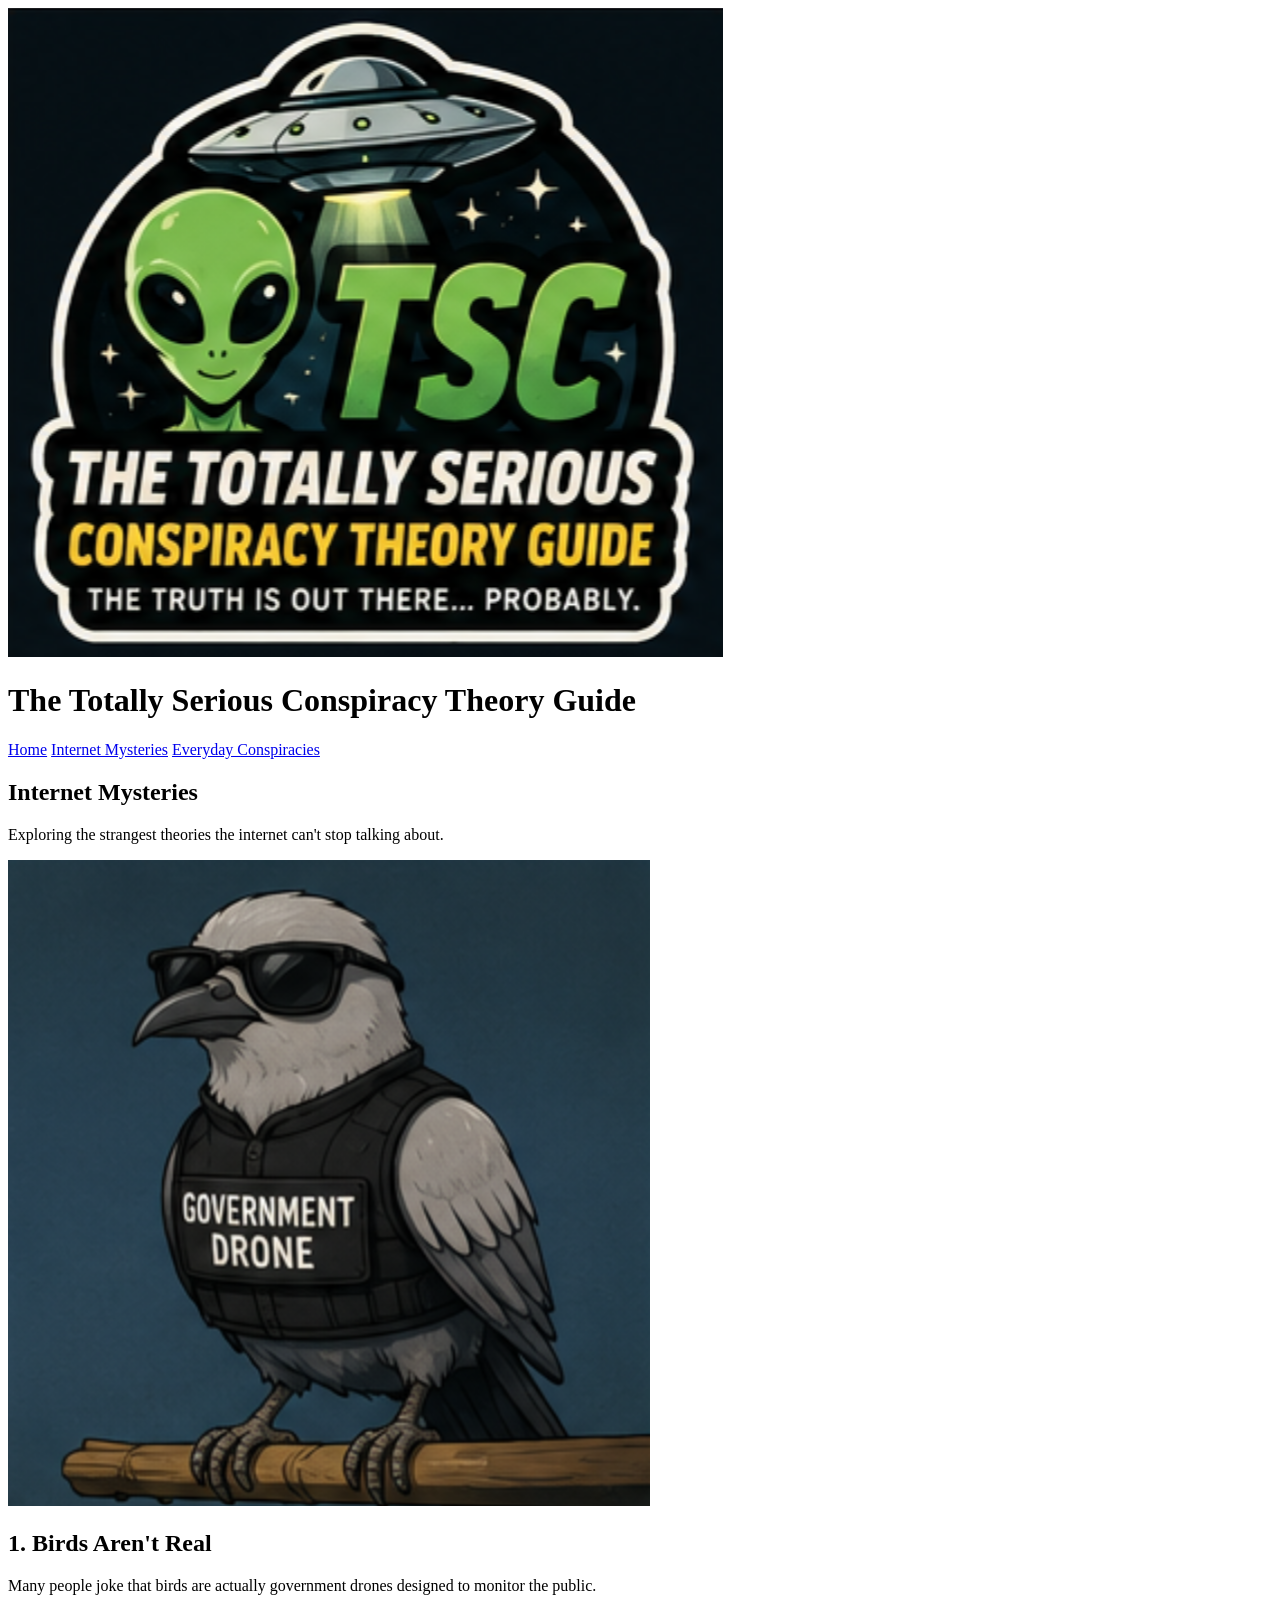
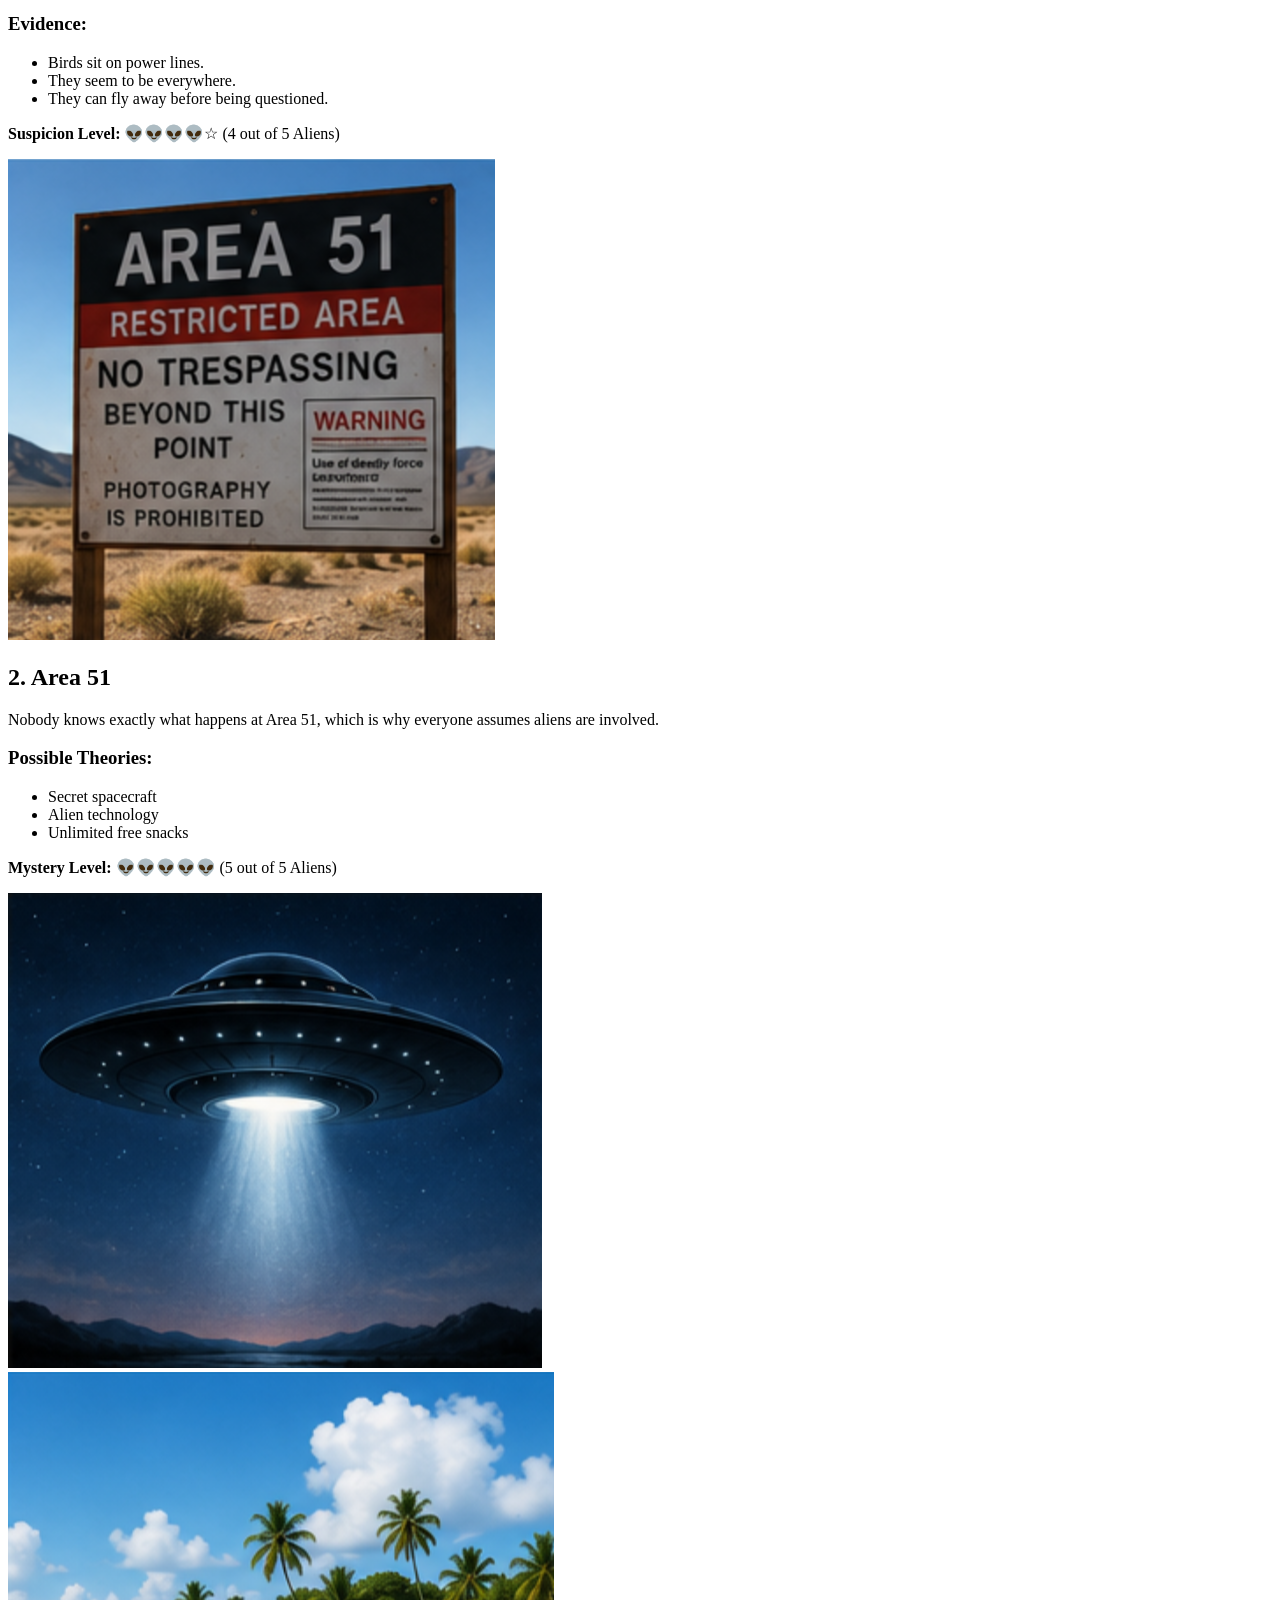
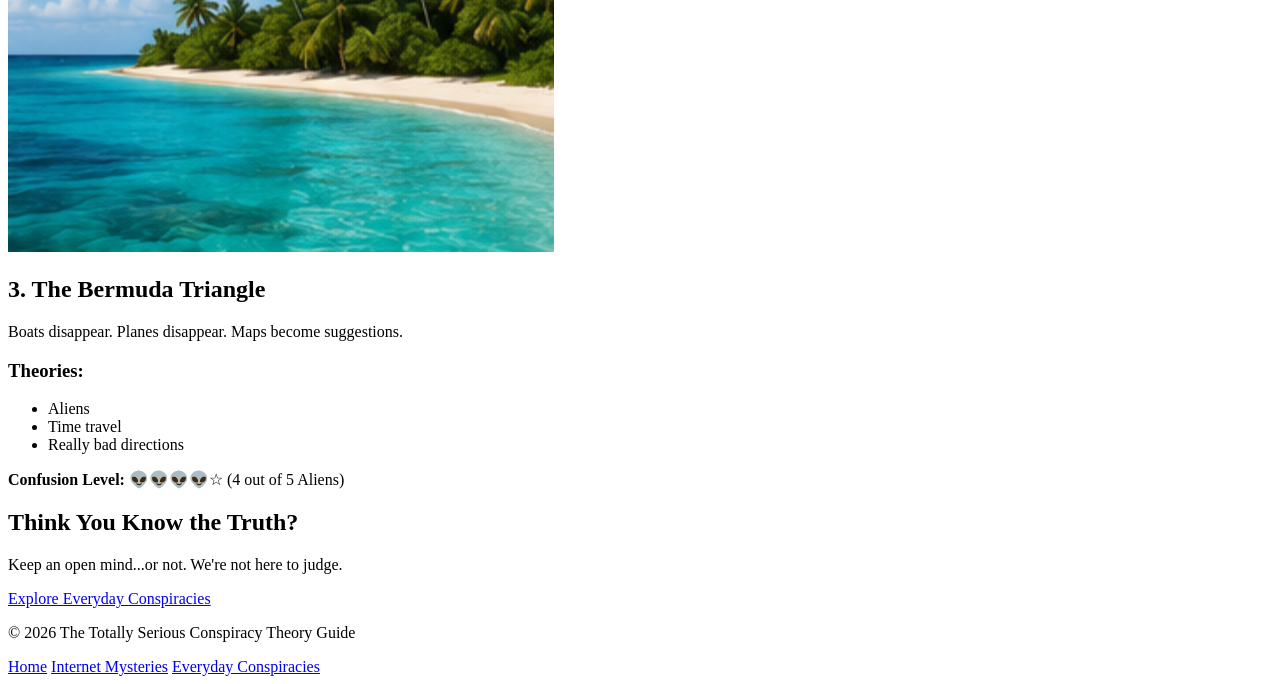
==== child_page1.html @ e75de195 "plan" ====
<!DOCTYPE html>
<html lang="en">
<head>
    <meta charset="UTF-8">
    <meta name="viewport" content="width=device-width, initial-scale=1.0">
    <title>Internet Mysteries | The Totally Serious Conspiracy Theory Guide</title>
    <link rel="stylesheet" href="styles/style.css">
</head>

<body>

<header>

    <div class="logo">
        <img src="images/websitelogo.png" alt="The Totally Serious Conspiracy Theory Guide Logo">
        <h1>The Totally Serious Conspiracy Theory Guide</h1>
    </div>

    <nav>
        <a href="index.html">Home</a>
        <a href="child_page1.html">Internet Mysteries</a>
        <a href="child_page2.html">Everyday Conspiracies</a>
    </nav>

</header>

<main>

    <section class="page-title">

        <h2>Internet Mysteries</h2>

        <p>
            Exploring the strangest theories the internet can't stop talking about.
        </p>

    </section>

    <section class="mystery-card">

        <div class="mystery-image">
            <img src="images/cartoonbird.png" alt="Bird sitting on a wire">
        </div>

        <div class="mystery-info">

            <h2>1. Birds Aren't Real</h2>

            <p>
                Many people joke that birds are actually government drones
                designed to monitor the public.
            </p>

            <h3>Evidence:</h3>

            <ul>
                <li>Birds sit on power lines.</li>
                <li>They seem to be everywhere.</li>
                <li>They can fly away before being questioned.</li>
            </ul>

            <p><strong>Suspicion Level:</strong> 👽👽👽👽☆ (4 out of 5 Aliens)</p>

        </div>

    </section>

    <section class="mystery-card">

        <div class="mystery-image">
            <img src="images/area51sign.png" alt="Area 51 sign">
        </div>

        <div class="mystery-info">

            <h2>2. Area 51</h2>

            <p>
                Nobody knows exactly what happens at Area 51,
                which is why everyone assumes aliens are involved.
            </p>

            <h3>Possible Theories:</h3>

            <ul>
                <li>Secret spacecraft</li>
                <li>Alien technology</li>
                <li>Unlimited free snacks</li>
            </ul>

            <p><strong>Mystery Level:</strong> 👽👽👽👽👽 (5 out of 5 Aliens)</p>

        </div>

        <div class="extra-image">
            <img src="images/ufospaceship.png" alt="UFO flying over Area 51">
        </div>

    </section>

    <section class="mystery-card">

        <div class="mystery-image">
            <img src="images/tropical_island.png" alt="Tropical island and ocean">
        </div>

        <div class="mystery-info">

            <h2>3. The Bermuda Triangle</h2>

            <p>
                Boats disappear. Planes disappear.
                Maps become suggestions.
            </p>

            <h3>Theories:</h3>

            <ul>
                <li>Aliens</li>
                <li>Time travel</li>
                <li>Really bad directions</li>
            </ul>

            <p><strong>Confusion Level:</strong> 👽👽👽👽☆ (4 out of 5 Aliens)</p>

        </div>

    </section>

    <section class="callout">

        <h2>Think You Know the Truth?</h2>

        <p>
            Keep an open mind...or not.
            We're not here to judge.
        </p>

        <a href="child_page2.html" class="button">
            Explore Everyday Conspiracies
        </a>

    </section>

</main>

<footer>

    <p>&copy; 2026 The Totally Serious Conspiracy Theory Guide</p>

    <nav>
        <a href="index.html">Home</a>
        <a href="child_page1.html">Internet Mysteries</a>
        <a href="child_page2.html">Everyday Conspiracies</a>
    </nav>

</footer>

</body>
</html>
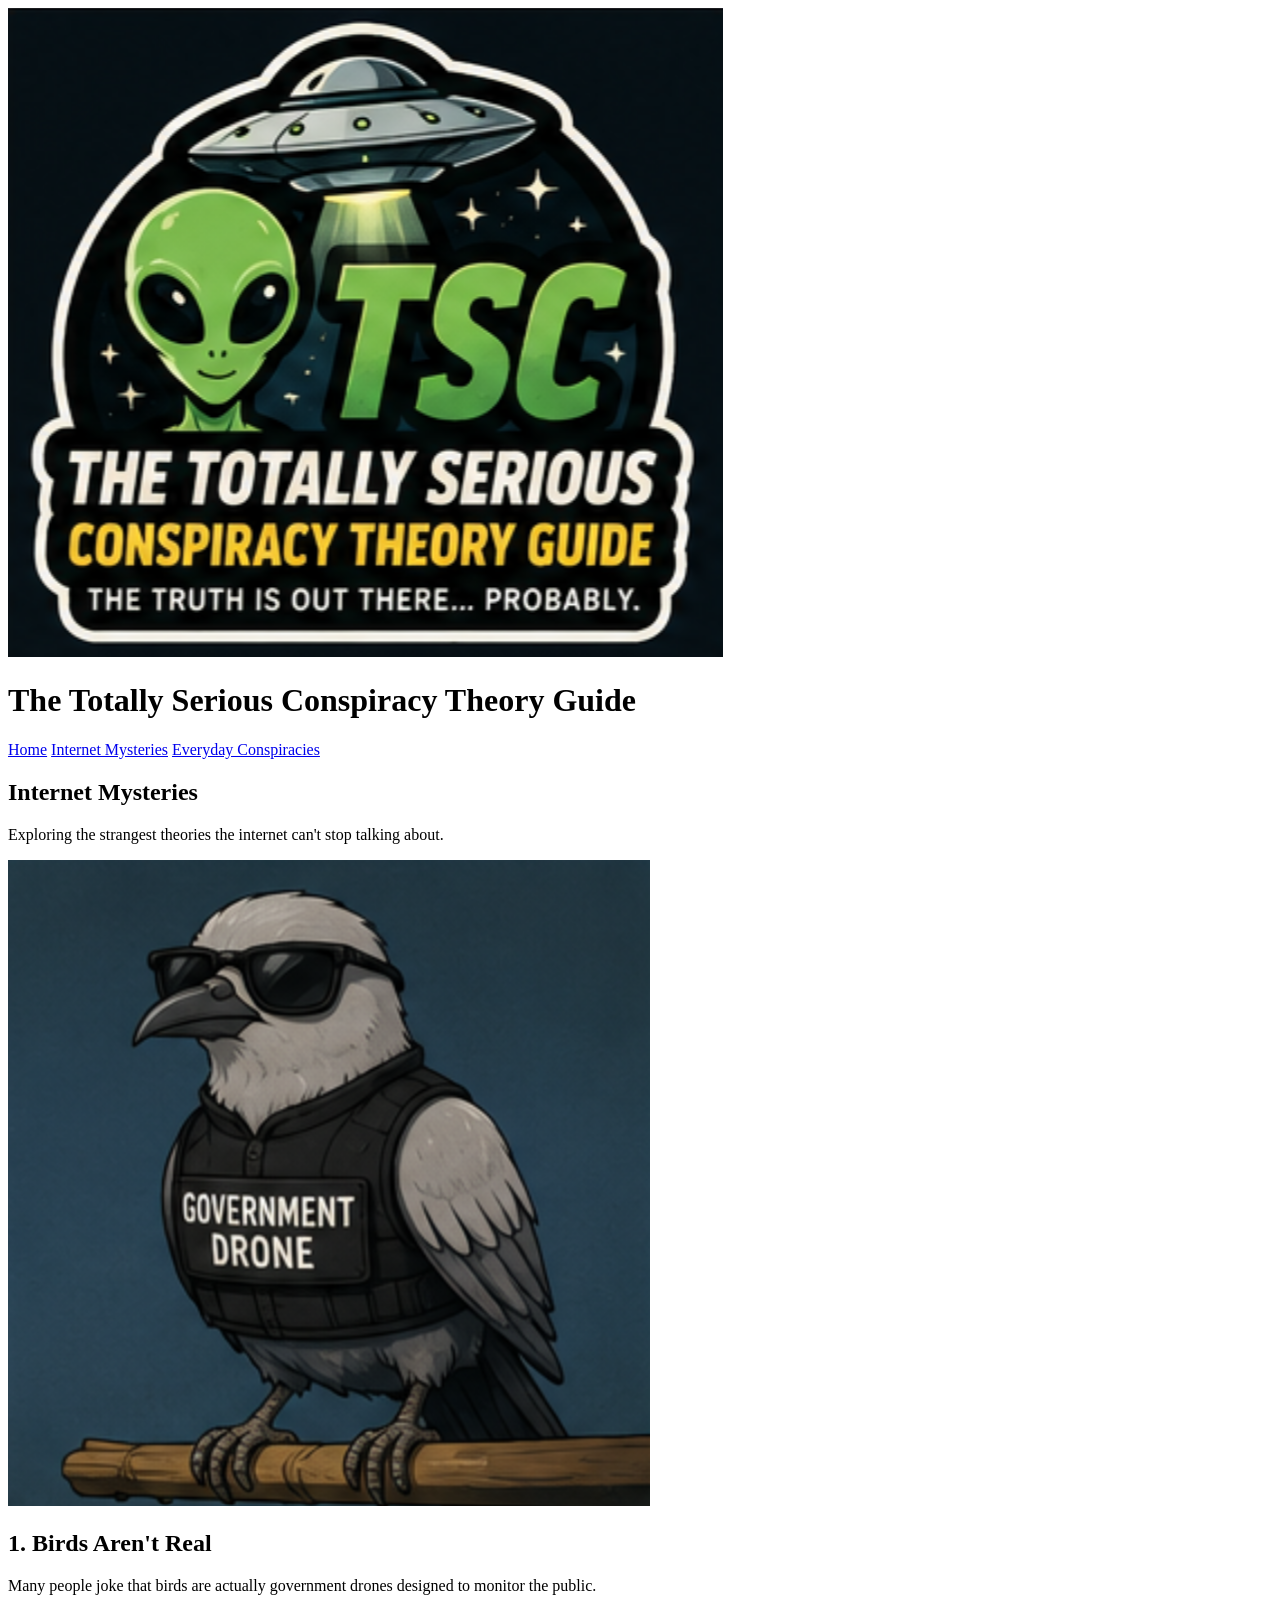
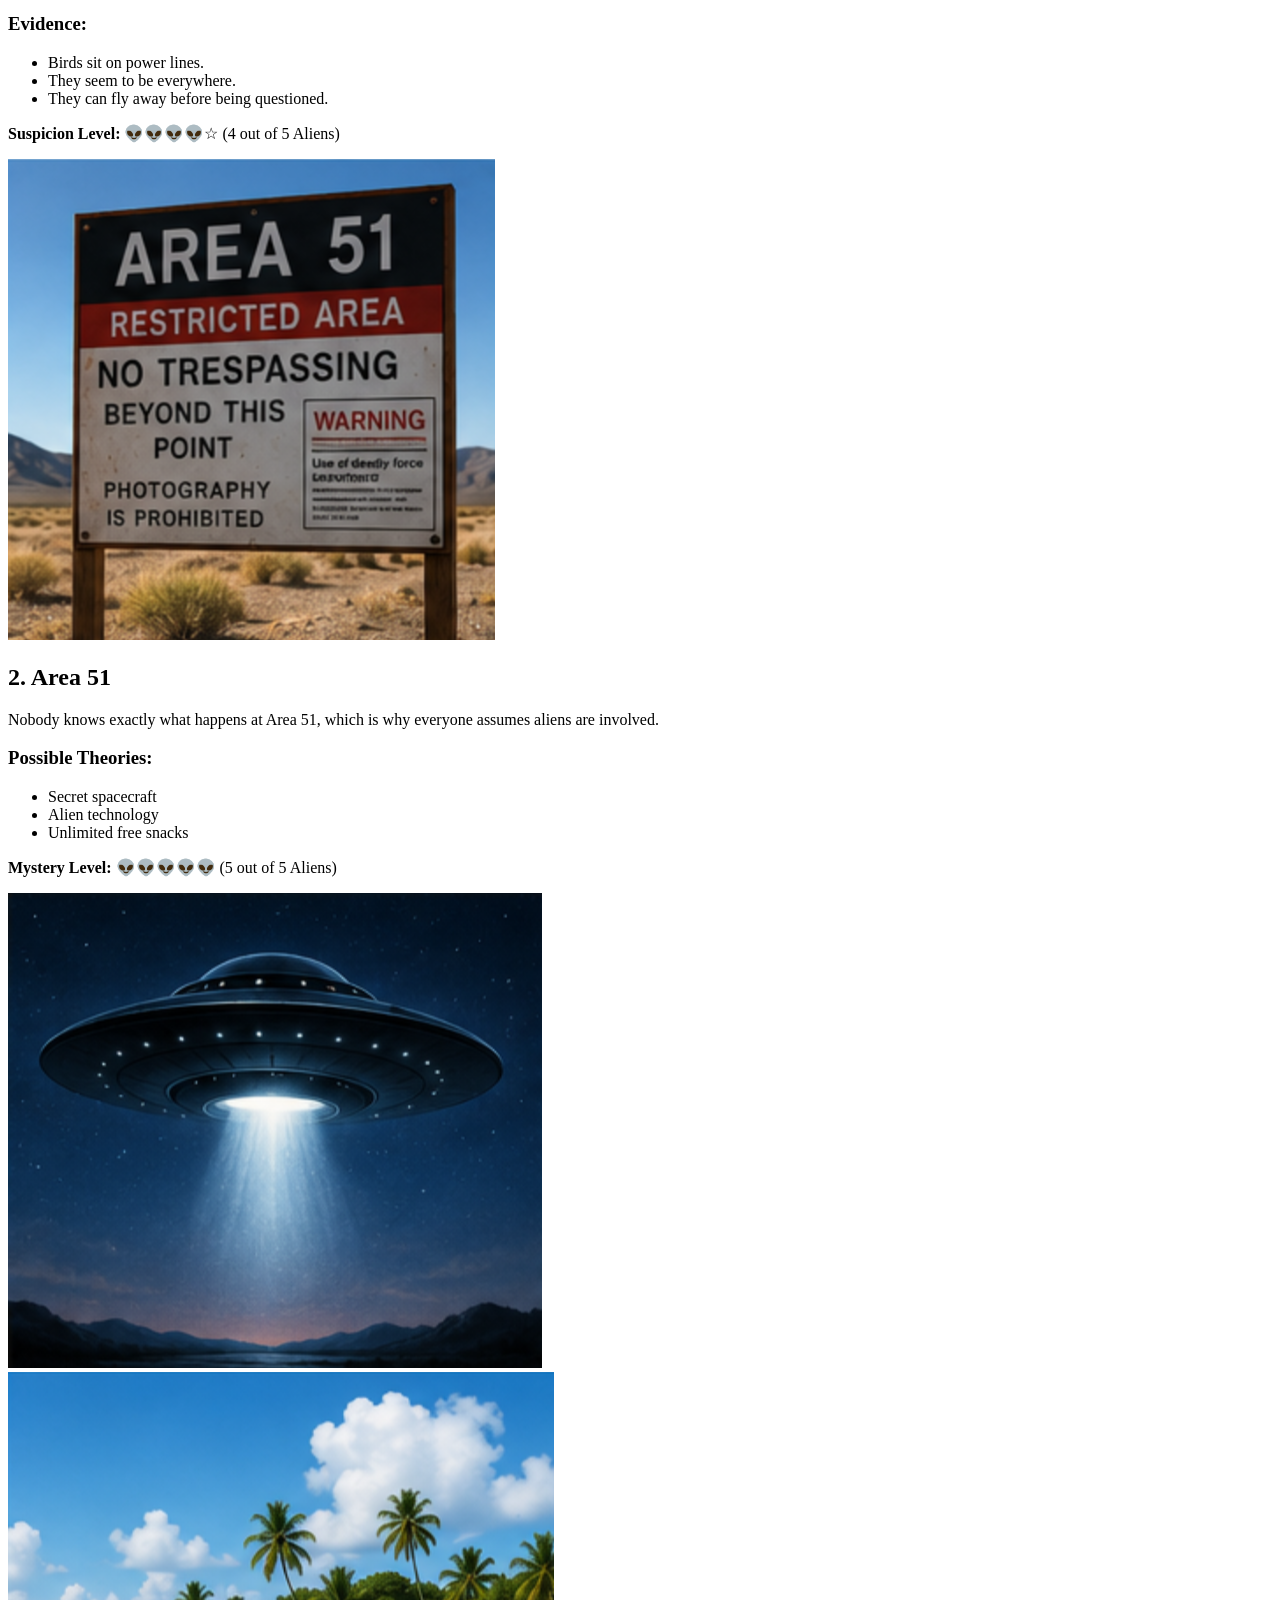
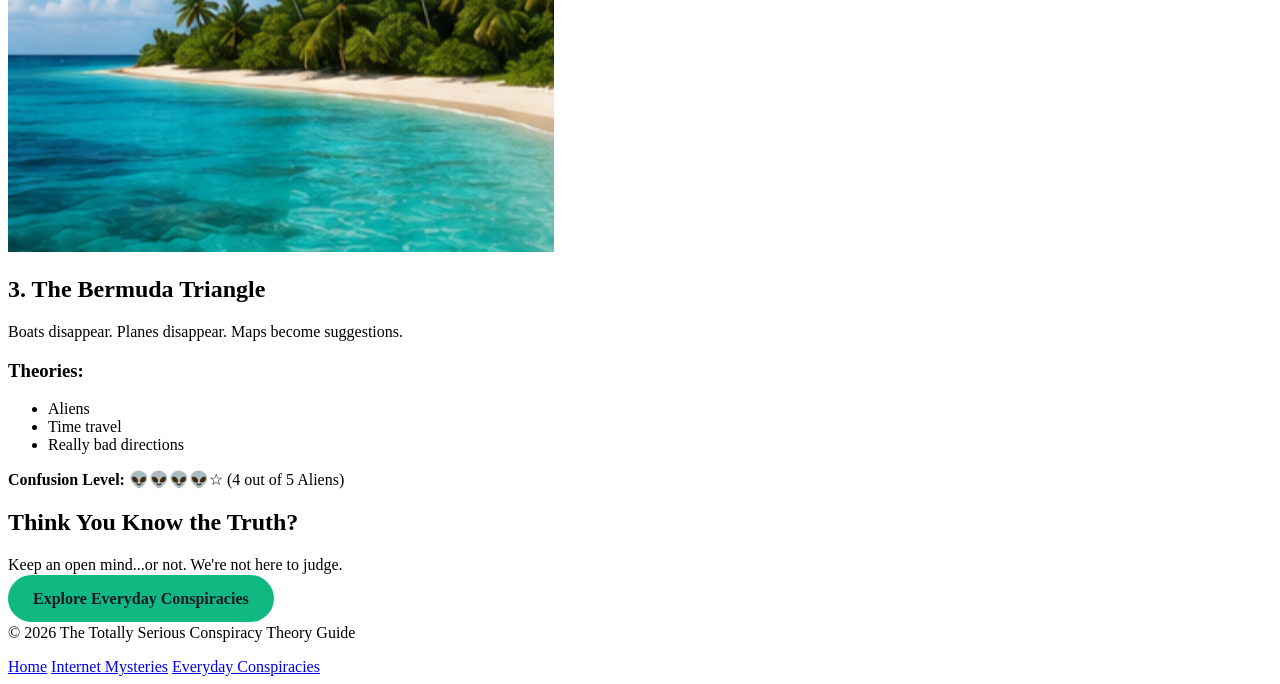
==== commit 3e2a7713: "plan" ====
--- a/child_page1.html
+++ b/child_page1.html
@@ -4,7 +4,7 @@
     <meta charset="UTF-8">
     <meta name="viewport" content="width=device-width, initial-scale=1.0">
     <title>Internet Mysteries | The Totally Serious Conspiracy Theory Guide</title>
-    <link rel="stylesheet" href="styles/style.css">
+    <link rel="stylesheet" href="styles/child-page.css">
 </head>
 
 <body>
--- a/styles/child-page.css
+++ b/styles/child-page.css
@@ -0,0 +1,107 @@
+.hero-banner{
+    display:grid;
+    grid-template-columns:120px 1fr 120px;
+
+    align-items:center;
+
+    background:#fbbf24;
+
+    border:3px solid #111827;
+
+    padding:25px;
+
+    margin:30px;
+}
+
+.hero-banner img{
+    width:90px;
+}
+
+.hero-text{
+    text-align:center;
+}
+
+.hero-text h1{
+    font-family:"Bangers", cursive;
+    font-size:4rem;
+}
+
+.card{
+
+    display:grid;
+
+    grid-template-columns:260px 1fr;
+
+    gap:25px;
+
+    background:white;
+
+    border:3px solid #111827;
+
+    margin:30px;
+
+    padding:20px;
+}
+
+.three-column{
+
+    grid-template-columns:220px 1fr 220px;
+}
+
+.card img{
+
+    width:100%;
+}
+
+.card-text h2{
+
+    font-family:"Bangers", cursive;
+
+    margin-bottom:15px;
+}
+
+.card-text ul{
+
+    margin-left:25px;
+
+    margin-top:10px;
+}
+
+.rating{
+
+    margin-top:25px;
+
+    font-weight:bold;
+}
+
+.bottom-banner{
+
+    display:flex;
+
+    justify-content:space-between;
+
+    align-items:center;
+
+    background:#fbbf24;
+
+    border:3px solid #111827;
+
+    margin:30px;
+
+    padding:30px;
+}
+
+.button{
+
+    background:#10b981;
+
+    color:#111827;
+
+    padding:15px 25px;
+
+    border-radius:30px;
+
+    text-decoration:none;
+
+    font-weight:bold;
+}
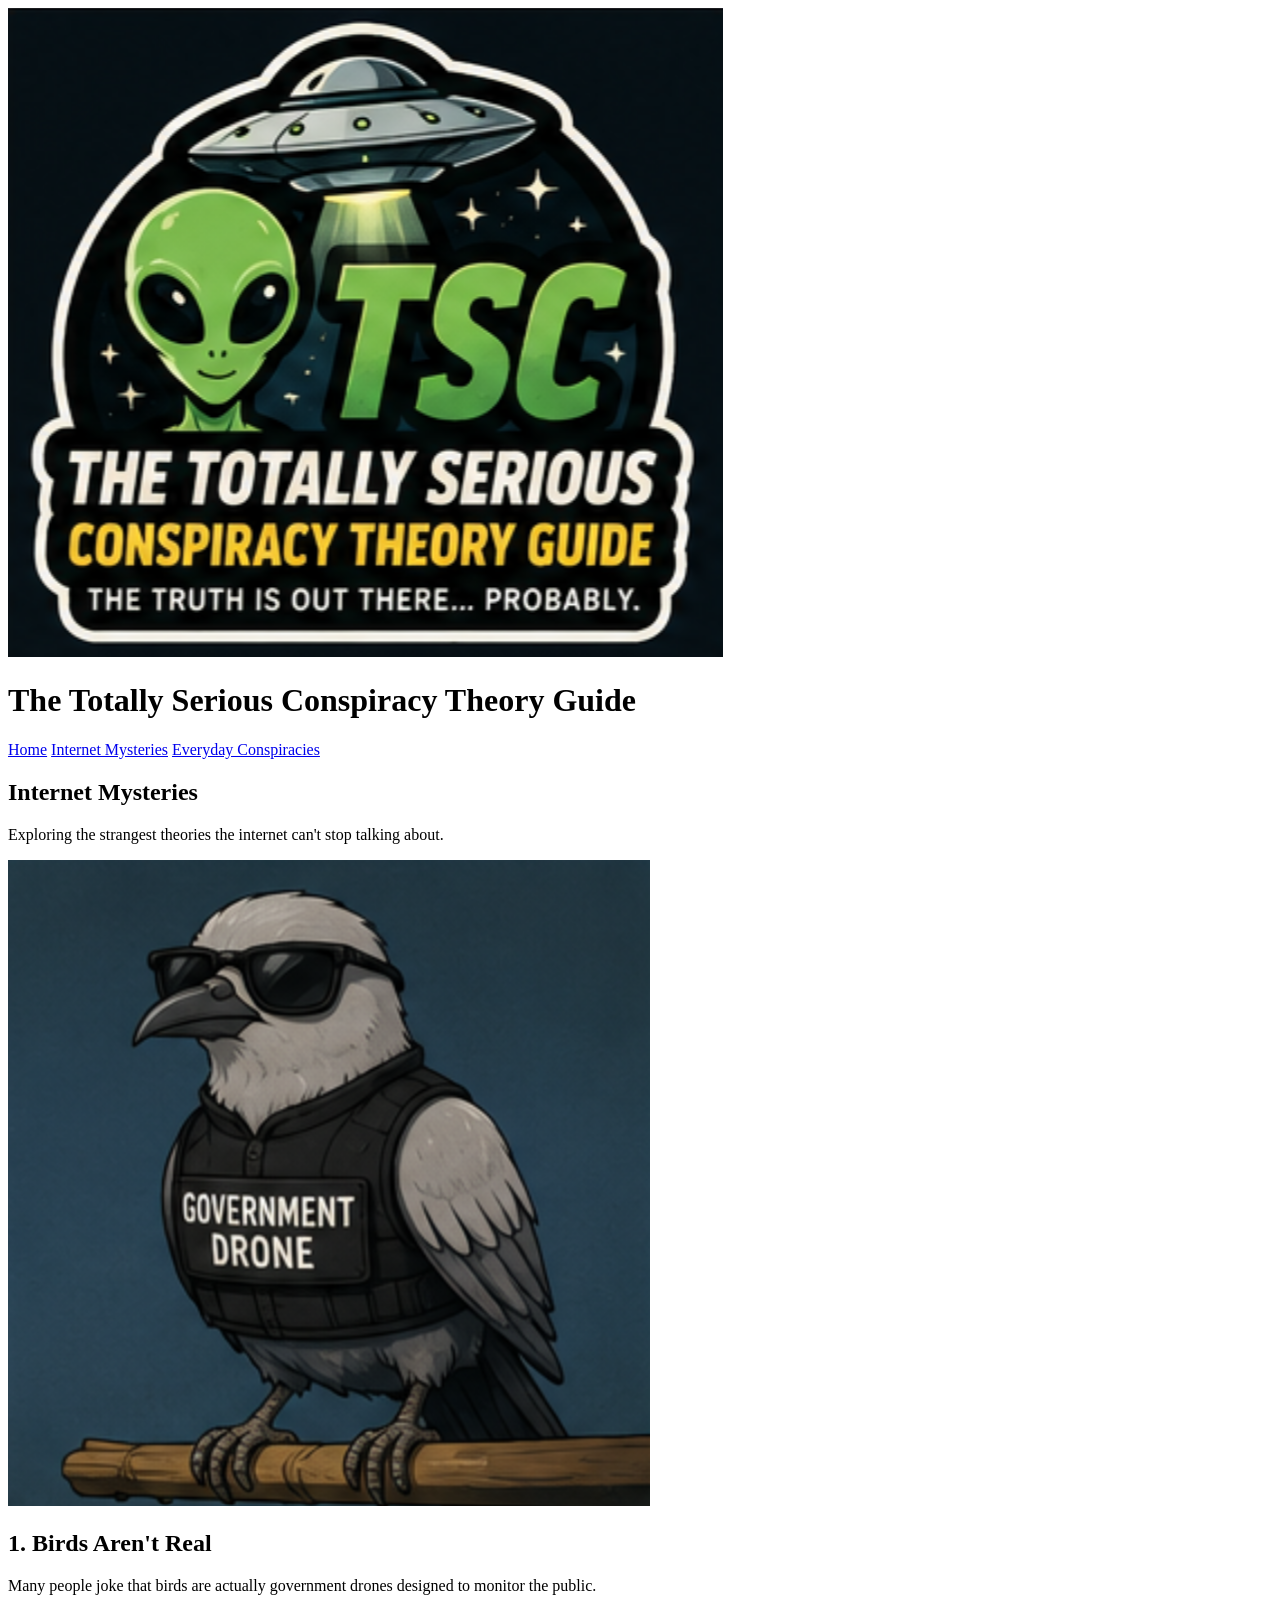
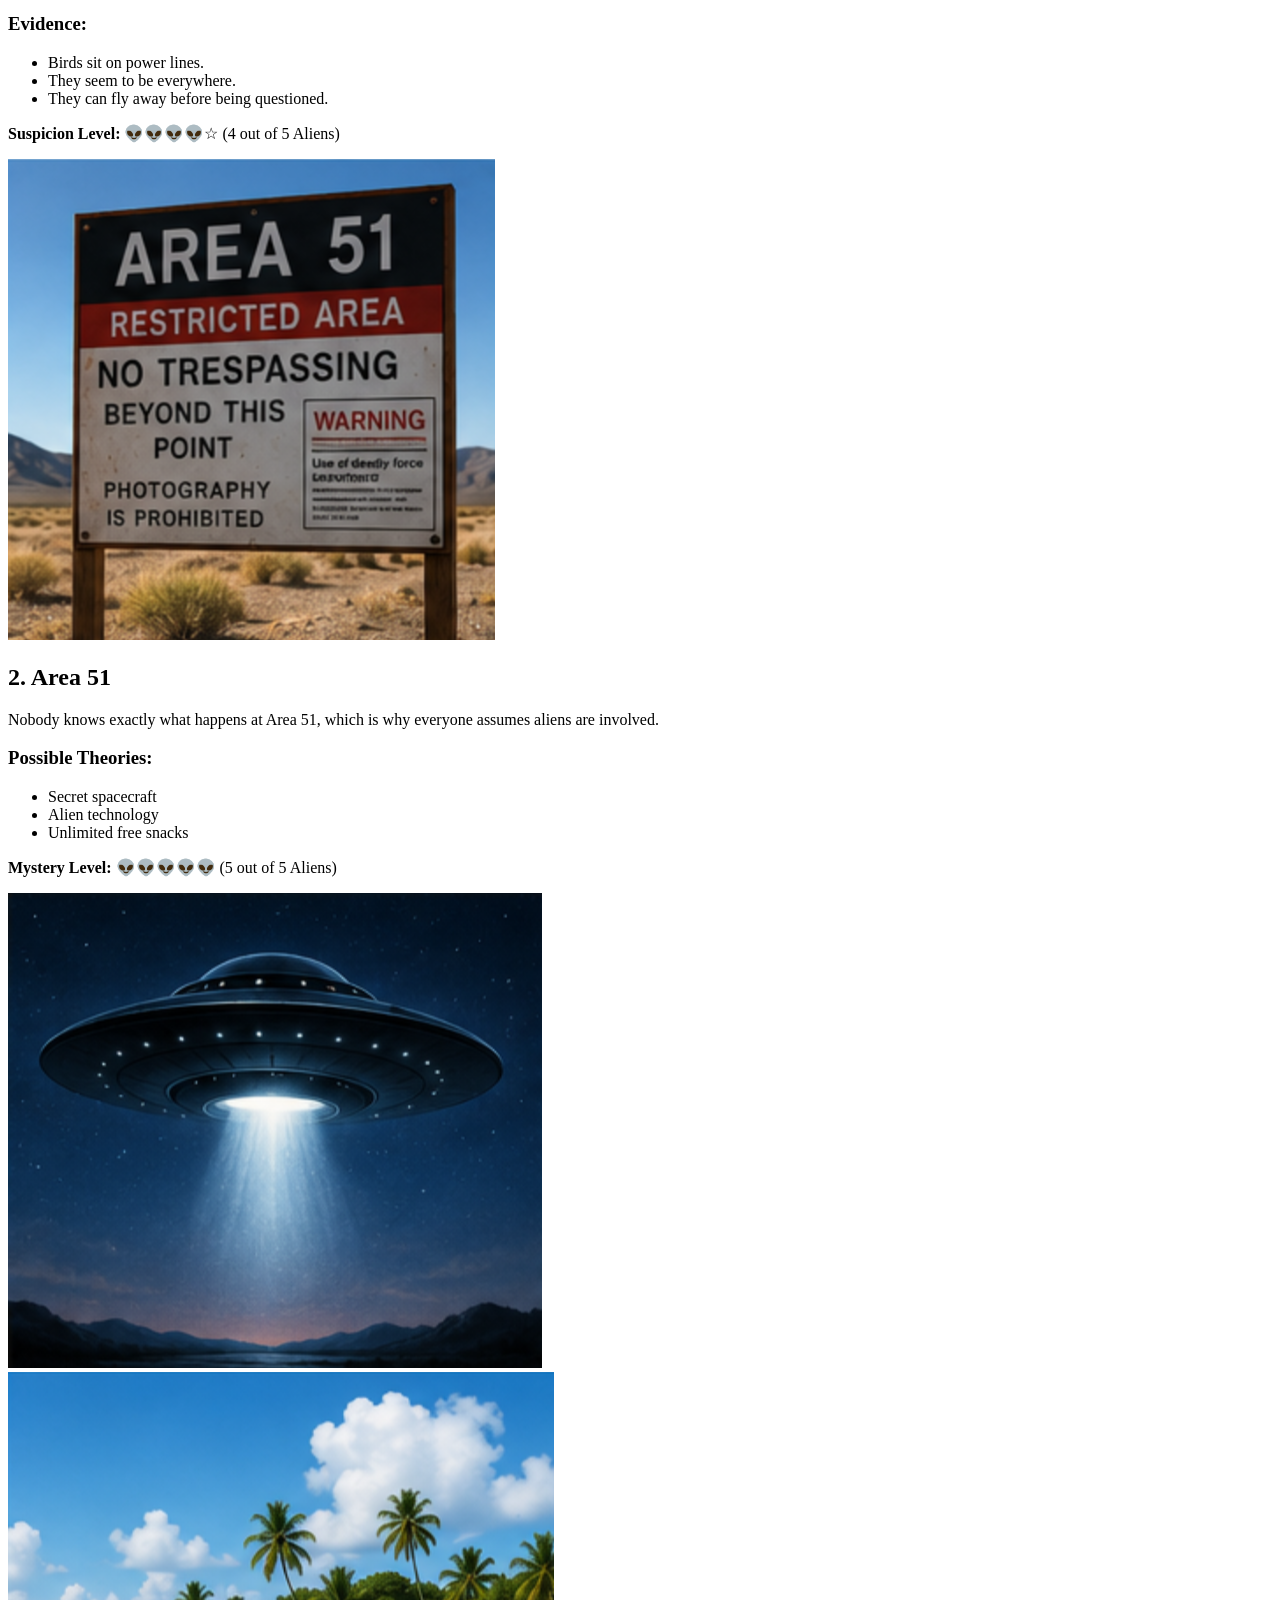
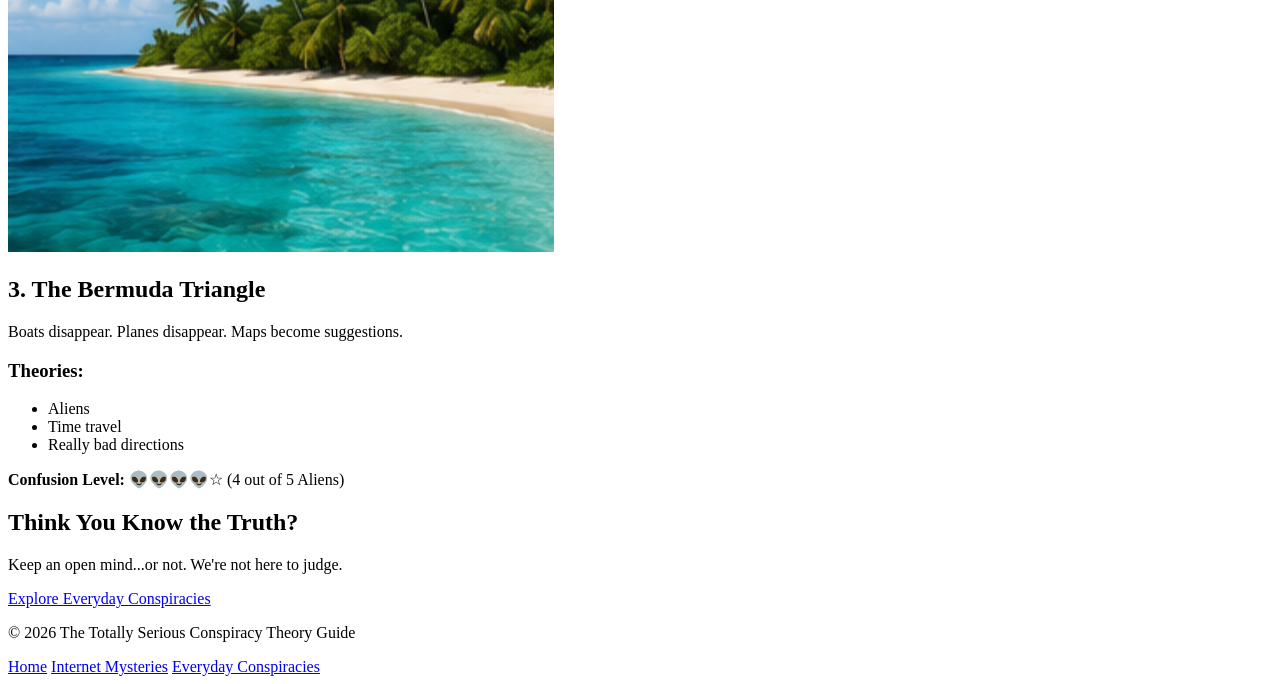
==== commit d6d9d895: "plan" ====
--- a/child_page1.html
+++ b/child_page1.html
@@ -4,7 +4,7 @@
     <meta charset="UTF-8">
     <meta name="viewport" content="width=device-width, initial-scale=1.0">
     <title>Internet Mysteries | The Totally Serious Conspiracy Theory Guide</title>
-    <link rel="stylesheet" href="styles/child-page.css">
+    <link rel="stylessheet" href="styles/child-page.css">
 </head>
 
 <body>
